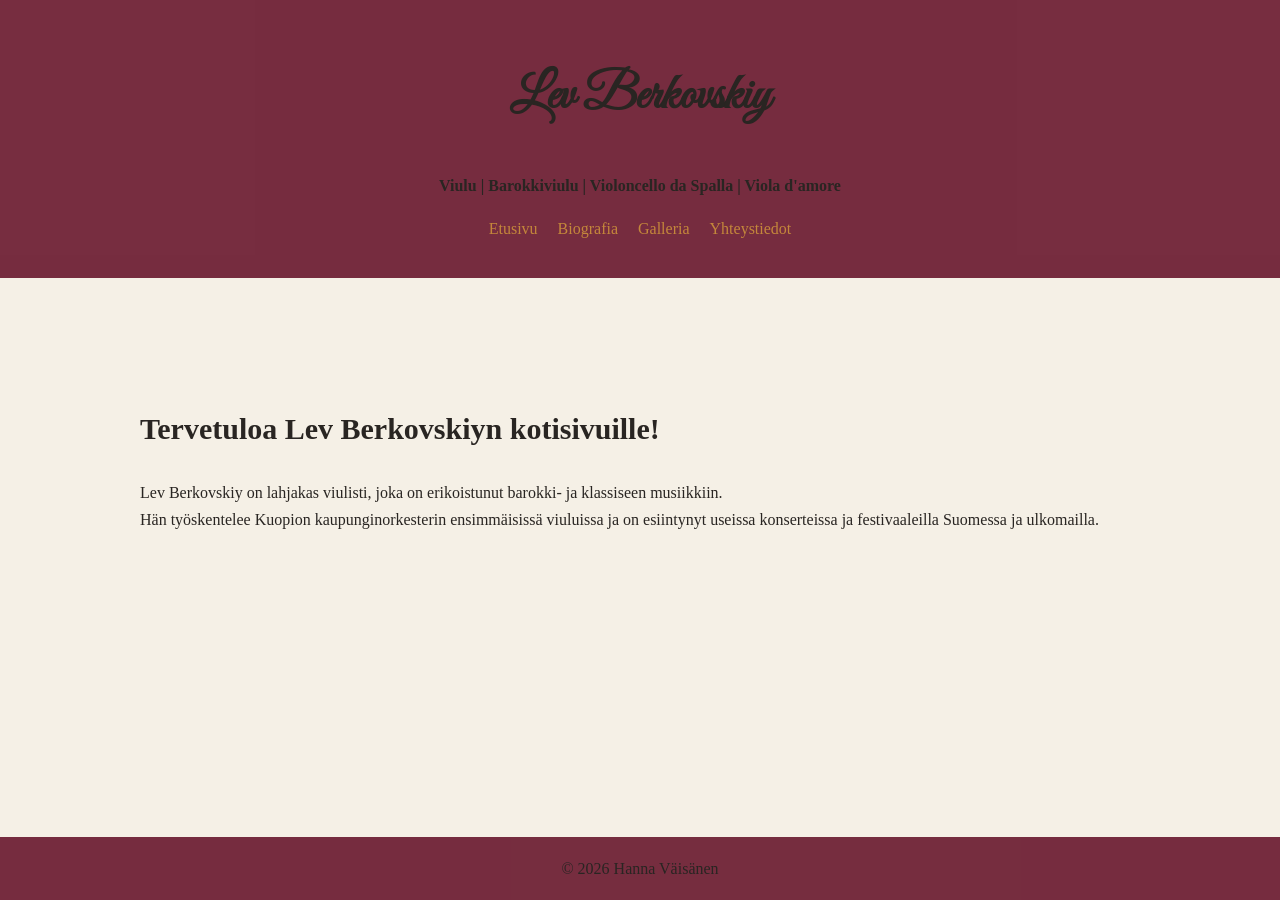
==== index.html @ 84b337b7 "vaihdettu etusivu.html -> index.html" ====
<!DOCTYPE html>
<html lang="fi">
    <head>
        <meta charset="UTF-8">
        <meta name="viewport" content="width=device-width, initial-scale=1.0">
        <meta name="description" content="Tämä sivusto on viulisti Lev Berkovskiyn kotisivu">
        <title>Lev Berkovskiy | viulisti | Etusivu</title>
        <link rel="stylesheet" type="text/css" href="css/tyylit.css">

        <!-- Great Vibes - google fonts -->
        <link rel="preconnect" href="https://fonts.googleapis.com">
        <link rel="preconnect" href="https://fonts.gstatic.com" crossorigin>
        <link href="https://fonts.googleapis.com/css2?family=Great+Vibes&display=swap" rel="stylesheet">

    </head>
    <body>
        <header>
            <h1>Lev Berkovskiy</h1>
            <p><b>Viulu | Barokkiviulu | Violoncello da Spalla | Viola d'amore</b></p>
            <nav>
                <ul>
                    <li><a href="Etusivu.html">Etusivu</a></li>
                    <li><a href="Biografia.html">Biografia</a></li>
                    <li><a href="Galleria.html">Galleria</a></li>
                    <li><a href="Yhteystiedot.html">Yhteystiedot</a></li>
                </ul>
            </nav>
        </header>
        <main>
            <h2>Tervetuloa Lev Berkovskiyn kotisivuille!</h2>
            <p>Lev Berkovskiy on lahjakas viulisti, joka on erikoistunut barokki- ja klassiseen musiikkiin. <br>Hän työskentelee Kuopion kaupunginorkesterin ensimmäisissä viuluissa ja on esiintynyt useissa konserteissa ja festivaaleilla Suomessa ja ulkomailla.</p>
         

        </main>
        <footer>
            <p>&copy; 2026 Hanna Väisänen</p>
        </footer>
    </body>
</html>
---- css/tyylit.css ----
* {
     box-sizing: border-box;
}
body {
    margin: 0;
    background-color: #F5F0E6;
    color: #292522;
    font-family: "Palatino Linotype", "Book Antiqua", Palatino, serif;
    font-size: 16px;
    line-height: 1.7;

}

/*Yleiset tekstityylit*/
h1 {
    font-family: 'Great Vibes', cursive;
    color: #292522;
    font-size: 50px;
}
/*pohdi vielä jatkossa että löytyisikö palatino linotypen tilalle jokin parempi fontti, esim. google fonteista.*/
h2, h3 {
    font-family: "Palatino Linotype", "Book Antiqua", Palatino, serif;
    color: #292522;
    font-size: 30px;
}

p {
    font-family: "Palatino Linotype", "Book Antiqua", Palatino, serif;
    color: #292522;
    font-size: 16px;
    line-height: 1.7;
}

/* Linkit */
a {
    color: #C4873B;
    text-decoration: none;
}
a:hover {
    color: #C4873B;
    text-decoration: underline;
}

/*header-tyylit*/
/*pohdi jatkossa, onko järkevämpää muuttaa header niin, että nimi ja navigaatio olisivat rinnakkain samalla rivillä ja muut teskstit nimen alla. (flexboxilla?)*/  
/*pohdi myös jatkossa taustavärin tai fontin vaihtamista vielä erilaiseen luettavuuden parantamiseksi.(luettavuus vaihtelee nyt eri näytöiltä katsottaessa)*/
header {
    background-color: #72263af6;
    padding: 20px;
    text-align: center;
}

/* Navigaatiopalkki */
nav ul{
    list-style-type: none;
    padding: 0;
    display: flex;
    justify-content: center;
    gap: 20px;
}

main {
    padding: 100px;
    max-width: 1200px;
    margin: 0 auto;
}
/* Biografian vuosiluvut */
.vuosi {
    font-size: 18px;
    color: #C4873B;
}
/*Luo tähän myöhemmin biografian taulukko*/

/* Gallerian tyylit - odottaa kuvia */
.galleria {
    display: grid;
    grid-template-columns: repeat(3, 1fr);
    gap: 25px;
}

/* Yhteystiedot-sivun tyylit */
/*luo tähän myöhemmin yhteystietolomake*/

/*Footer-tyylit*/
footer {
    background-color: #72263af6;
    color: #fff;
    text-align: center;
    padding: 2px;
    position: fixed;
    bottom: 0;
    width: 100%;
}
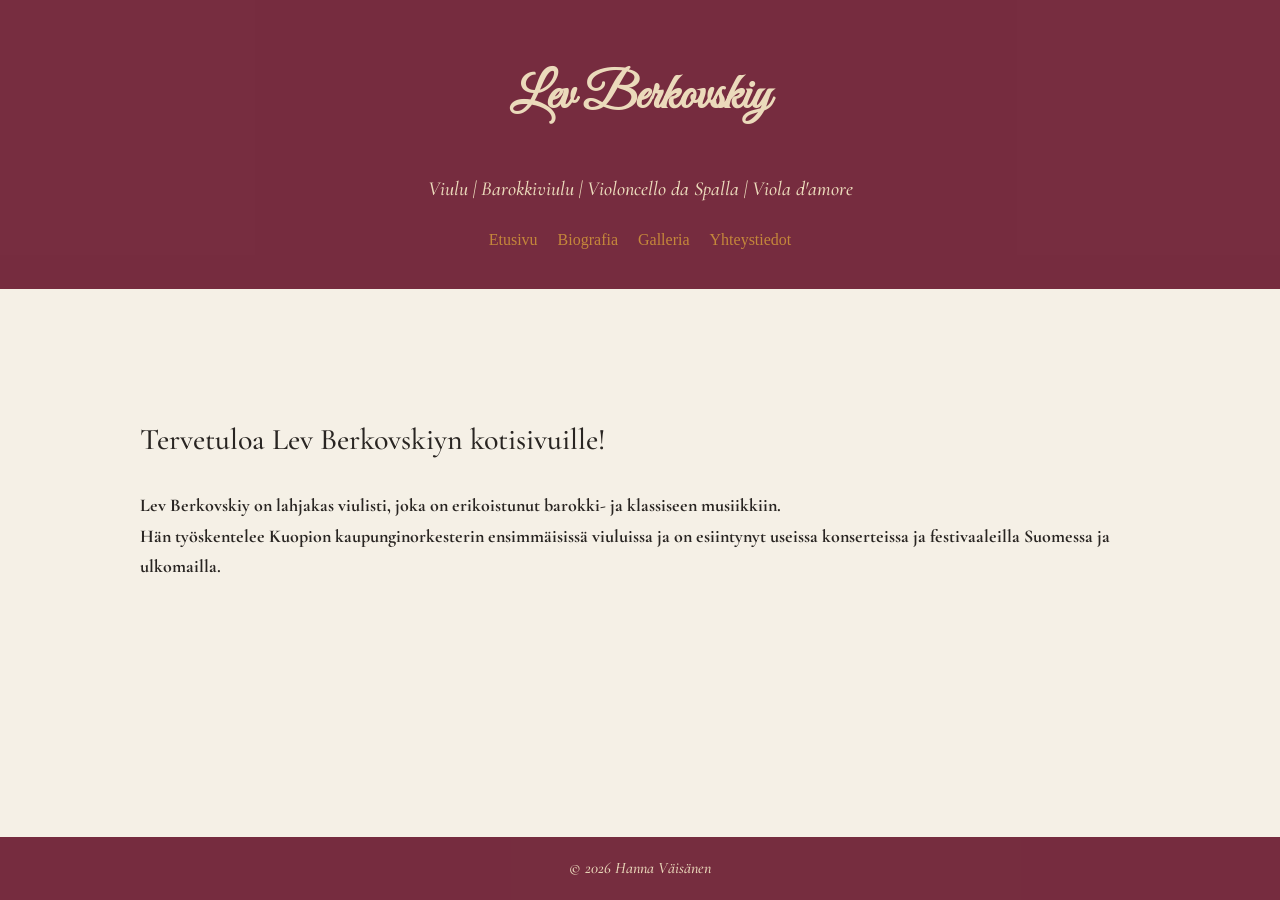
==== commit 027d1519: "muutokset galleria.html ja tyylit.css fonttimuutokset kesken" ====
--- a/index.html
+++ b/index.html
@@ -12,14 +12,24 @@
         <link rel="preconnect" href="https://fonts.gstatic.com" crossorigin>
         <link href="https://fonts.googleapis.com/css2?family=Great+Vibes&display=swap" rel="stylesheet">
 
+        <!-- Lato - google fonts -->
+        <link rel="preconnect" href="https://fonts.googleapis.com">
+        <link rel="preconnect" href="https://fonts.gstatic.com" crossorigin>
+        <link href="https://fonts.googleapis.com/css2?family=Great+Vibes&family=Lato:wght@400;700&display=swap" rel="stylesheet">
+
+        <!-- Google Fonts: Cormorant Garamond -->
+        <link rel="preconnect" href="https://fonts.googleapis.com">
+        <link rel="preconnect" href="https://fonts.gstatic.com" crossorigin>
+        <link href="https://fonts.googleapis.com/css2?family=Cormorant+Garamond:ital,wght@0,300..700;1,300..700&display=swap" rel="stylesheet">
+
     </head>
     <body>
         <header>
             <h1>Lev Berkovskiy</h1>
-            <p><b>Viulu | Barokkiviulu | Violoncello da Spalla | Viola d'amore</b></p>
+            <p class="header">Viulu | Barokkiviulu | Violoncello da Spalla | Viola d'amore</p>
             <nav>
                 <ul>
-                    <li><a href="Etusivu.html">Etusivu</a></li>
+                    <li><a href="index.html">Etusivu</a></li>
                     <li><a href="Biografia.html">Biografia</a></li>
                     <li><a href="Galleria.html">Galleria</a></li>
                     <li><a href="Yhteystiedot.html">Yhteystiedot</a></li>
@@ -33,7 +43,7 @@
 
         </main>
         <footer>
-            <p>&copy; 2026 Hanna Väisänen</p>
+            <p class="footer">&copy; 2026 Hanna Väisänen</p>
         </footer>
     </body>
 </html>
--- a/css/tyylit.css
+++ b/css/tyylit.css
@@ -3,7 +3,7 @@
 }
 body {
     margin: 0;
-    background-color: #F5F0E6;
+    background-color: #f5f0e6;
     color: #292522;
     font-family: "Palatino Linotype", "Book Antiqua", Palatino, serif;
     font-size: 16px;
@@ -14,20 +14,37 @@
 /*Yleiset tekstityylit*/
 h1 {
     font-family: 'Great Vibes', cursive;
-    color: #292522;
+    color: #ebdabb;
     font-size: 50px;
+}
+.header{
+    font-family: "Cormorant Garamond", Georgia, serif;
+    font-style: italic;
+    font-weight: 500;
+    color: #ebdabb;
+    font-size: 20px;
+}
+
+.footer{
+    font-family: "Cormorant Garamond", Georgia, serif;
+    color: #ebdabb;
+    font-size: 16px;
+    font-style: italic;
+    font-weight: 500;
 }
 /*pohdi vielä jatkossa että löytyisikö palatino linotypen tilalle jokin parempi fontti, esim. google fonteista.*/
 h2, h3 {
-    font-family: "Palatino Linotype", "Book Antiqua", Palatino, serif;
+    font-family: "Cormorant Garamond", Georgia, serif;
+    font-weight: 500;
     color: #292522;
     font-size: 30px;
 }
 
 p {
-    font-family: "Palatino Linotype", "Book Antiqua", Palatino, serif;
+    font-family: "Cormorant Garamond", Georgia, serif;
+    font-weight: 700;
     color: #292522;
-    font-size: 16px;
+    font-size: 18px;
     line-height: 1.7;
 }
 
@@ -43,7 +60,6 @@
 
 /*header-tyylit*/
 /*pohdi jatkossa, onko järkevämpää muuttaa header niin, että nimi ja navigaatio olisivat rinnakkain samalla rivillä ja muut teskstit nimen alla. (flexboxilla?)*/  
-/*pohdi myös jatkossa taustavärin tai fontin vaihtamista vielä erilaiseen luettavuuden parantamiseksi.(luettavuus vaihtelee nyt eri näytöiltä katsottaessa)*/
 header {
     background-color: #72263af6;
     padding: 20px;
@@ -71,11 +87,20 @@
 }
 /*Luo tähän myöhemmin biografian taulukko*/
 
-/* Gallerian tyylit - odottaa kuvia */
-.galleria {
+/* Gallerian tyylit */
+.galleria-grid {
     display: grid;
-    grid-template-columns: repeat(3, 1fr);
+    grid-template-columns: repeat(auto-fit, minmax(250px, 1fr));
     gap: 25px;
+}
+
+.galleria-grid img {
+    width: 100%;
+    height: 250px;
+    object-fit: cover;
+
+    border: 2px solid #C4873B;
+    border-radius: 5px;
 }
 
 /* Yhteystiedot-sivun tyylit */
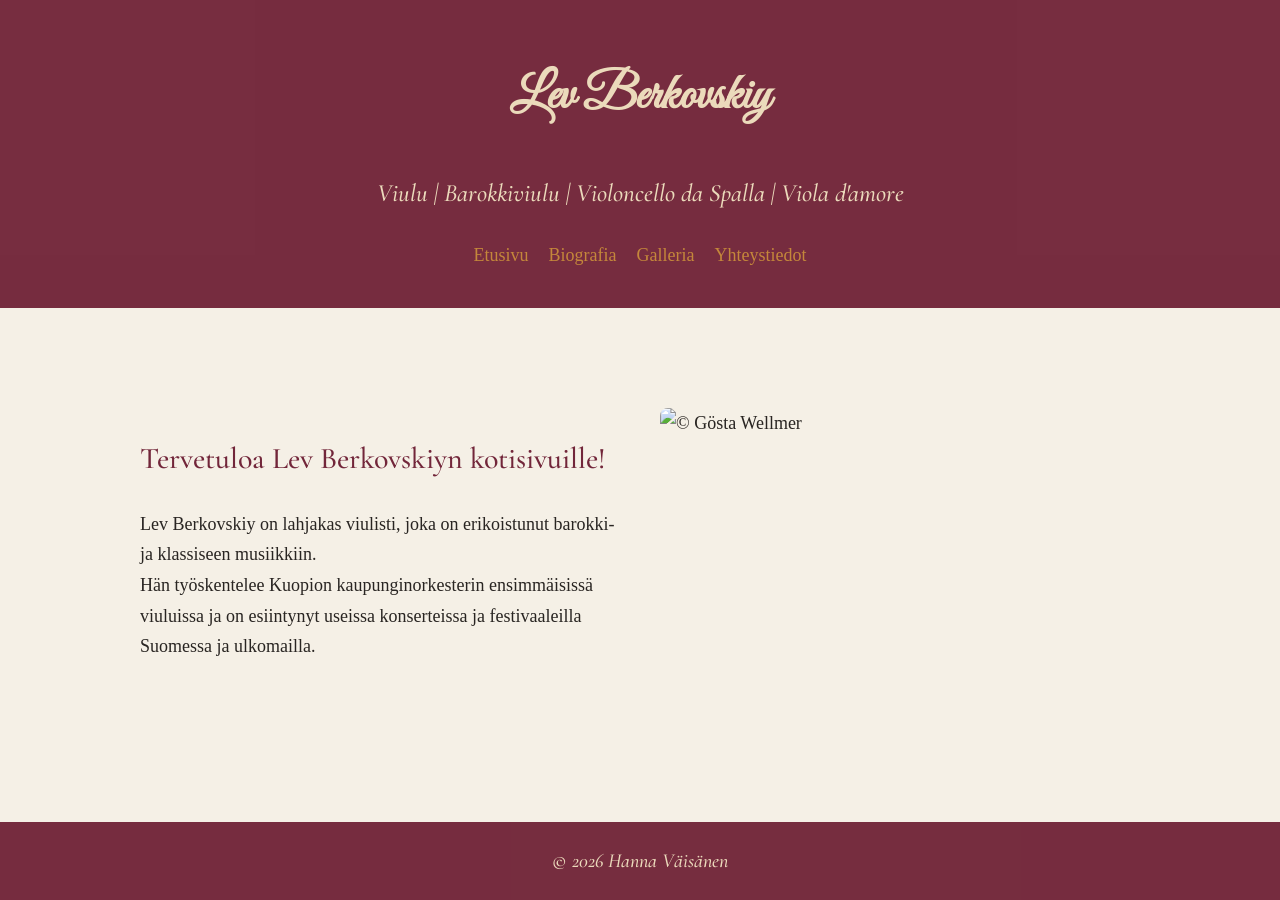
==== commit 428c22f3: "flexbox ja grid muutokset yleisiä tyylimuutoksia" ====
--- a/index.html
+++ b/index.html
@@ -11,11 +11,6 @@
         <link rel="preconnect" href="https://fonts.googleapis.com">
         <link rel="preconnect" href="https://fonts.gstatic.com" crossorigin>
         <link href="https://fonts.googleapis.com/css2?family=Great+Vibes&display=swap" rel="stylesheet">
-
-        <!-- Lato - google fonts -->
-        <link rel="preconnect" href="https://fonts.googleapis.com">
-        <link rel="preconnect" href="https://fonts.gstatic.com" crossorigin>
-        <link href="https://fonts.googleapis.com/css2?family=Great+Vibes&family=Lato:wght@400;700&display=swap" rel="stylesheet">
 
         <!-- Google Fonts: Cormorant Garamond -->
         <link rel="preconnect" href="https://fonts.googleapis.com">
@@ -37,10 +32,15 @@
             </nav>
         </header>
         <main>
+            <section class="etusivu">
+                <div class="esittely">
             <h2>Tervetuloa Lev Berkovskiyn kotisivuille!</h2>
             <p>Lev Berkovskiy on lahjakas viulisti, joka on erikoistunut barokki- ja klassiseen musiikkiin. <br>Hän työskentelee Kuopion kaupunginorkesterin ensimmäisissä viuluissa ja on esiintynyt useissa konserteissa ja festivaaleilla Suomessa ja ulkomailla.</p>
-         
-
+                </div>
+                <div class="etusivu-kuva">
+                    <img src="kuvat/Lev_closeup.jpeg" alt="&copy; Gösta Wellmer">
+                </div>
+            </section>
         </main>
         <footer>
             <p class="footer">&copy; 2026 Hanna Väisänen</p>
--- a/css/tyylit.css
+++ b/css/tyylit.css
@@ -6,7 +6,8 @@
     background-color: #f5f0e6;
     color: #292522;
     font-family: "Palatino Linotype", "Book Antiqua", Palatino, serif;
-    font-size: 16px;
+    font-weight: 500;
+    font-size: 18px;
     line-height: 1.7;
 
 }
@@ -17,35 +18,27 @@
     color: #ebdabb;
     font-size: 50px;
 }
-.header{
+.header {
     font-family: "Cormorant Garamond", Georgia, serif;
     font-style: italic;
     font-weight: 500;
+    color: #ebdabb;
+    font-size: 25px;
+}
+
+.footer {
+    font-family: "Cormorant Garamond", Georgia, serif;
     color: #ebdabb;
     font-size: 20px;
-}
-
-.footer{
-    font-family: "Cormorant Garamond", Georgia, serif;
-    color: #ebdabb;
-    font-size: 16px;
     font-style: italic;
     font-weight: 500;
 }
-/*pohdi vielä jatkossa että löytyisikö palatino linotypen tilalle jokin parempi fontti, esim. google fonteista.*/
+
 h2, h3 {
     font-family: "Cormorant Garamond", Georgia, serif;
     font-weight: 500;
-    color: #292522;
+    color: #72263A;
     font-size: 30px;
-}
-
-p {
-    font-family: "Cormorant Garamond", Georgia, serif;
-    font-weight: 700;
-    color: #292522;
-    font-size: 18px;
-    line-height: 1.7;
 }
 
 /* Linkit */
@@ -59,7 +52,7 @@
 }
 
 /*header-tyylit*/
-/*pohdi jatkossa, onko järkevämpää muuttaa header niin, että nimi ja navigaatio olisivat rinnakkain samalla rivillä ja muut teskstit nimen alla. (flexboxilla?)*/  
+/*pohdi jatkossa, onko järkevämpää muuttaa header flexboxilla niin, että nimi ja navigaatio olisivat rinnakkain samalla rivillä ja muut teskstit nimen alla. */  
 header {
     background-color: #72263af6;
     padding: 20px;
@@ -72,6 +65,7 @@
     padding: 0;
     display: flex;
     justify-content: center;
+    align-items: center;
     gap: 20px;
 }
 
@@ -80,12 +74,88 @@
     max-width: 1200px;
     margin: 0 auto;
 }
+
+/* Etusivun tyylit */
+.etusivu {
+    display: flex;
+    justify-content: space-between;
+    gap: 40px;
+}   
+.esittely {
+    flex: 1;
+}
+
+.etusivu-kuva {
+    flex: 1;
+}
+
+.etusivu-kuva img {
+    display: block;
+    width: 100%;
+    height: auto;
+    object-fit: cover;
+    border-radius: 8px;
+}
+/*biografia-tyylit*/
+.biografia {
+    display: flex;
+    flex-direction: row;
+    align-items: flex-start;
+    gap: 40px;
+}
+
+.aikajana {
+    flex: 2;
+    min-width: 0;
+}
+.aikajana h2 {
+    color: #72263A;
+    font-family: "Cormorant Garamond", Georgia, serif;
+    font-weight: 500;
+    margin-top: 0;
+    margin-bottom: 20px;
+}
+
+.biografia-teksti {
+    flex: 4;
+    min-width: 0;
+    line-height: 1.8;
+}
+
+.biografia-teksti h2 {
+    color: #72263A;
+    font-family: "Cormorant Garamond", Georgia, serif;
+    font-weight: 500;
+    margin-top: 0;
+    margin-bottom: 20px;
+}
+
+.biografia-teksti p {
+    color: #292522;
+    margin-top: 0;
+    margin-bottom: 20px;
+    text-align: justify;
+    line-height: 1.8;
+    hyphens: auto;
+}
+
+.aikajana-kortti {
+    background-color: #FAF8F3;
+    padding: 10px 30px 20px;
+    border-radius: 12px;
+    border: 1px solid #E8DFD1;
+    box-shadow: 0 5px 18px rgba(41, 37, 34, 0.08);
+    margin-bottom: 20px;
+}
+
 /* Biografian vuosiluvut */
 .vuosi {
-    font-size: 18px;
+    font-size: 20px;
     color: #C4873B;
 }
 /*Luo tähän myöhemmin biografian taulukko*/
+
+
 
 /* Gallerian tyylit */
 .galleria-grid {
@@ -103,7 +173,72 @@
     border-radius: 5px;
 }
 
+.galleria-kuva {
+    position: relative;
+    margin: 0;
+    overflow: hidden;
+}
+
+.galleria-kuva figcaption {
+    position: absolute;
+    bottom: 0;
+    left: 0;
+    width: 100%;
+    box-sizing: border-box;
+    padding: 15px;
+    background-color: rgba(84, 27, 43, 0.9);
+    color: #F5F0E6;
+    text-align: center;
+    font-family: "Cormorant Garamond", Georgia, serif;
+    font-weight: 300;
+    font-size: 13px;
+    opacity: 0;
+    transition: opacity 0.3s ease;
+}
+
+.galleria-kuva:hover figcaption {
+    opacity: 1;
+}
+
 /* Yhteystiedot-sivun tyylit */
+.yhteystiedot {
+    display: flex;
+    flex-direction: row;
+    align-items: flex-start;
+    gap: 40px;
+    max-width: 1000px;
+    margin: 10px auto;
+    padding: 20px;
+}
+
+.yhteystiedot h2{
+    color: #72263A;
+    font-family: "Cormorant Garamond", Georgia, serif;
+    font-weight: 500;
+    margin-top: 0;
+    padding-bottom: 10px;
+    border-bottom: 1px solid #C4873B;
+}
+
+.yhteystiedot-info {
+    background-color: #FAF8F3;
+    flex: 1;
+    padding: 10px 30px 30px;
+    border-radius: 12px;
+    border: 1px solid #E8DFD1;
+    box-shadow: 0 5px 18px rgba(41, 37, 34, 0.08);
+}
+
+.yhteystiedot-lomake {
+    background-color: #FAF8F3;
+    flex: 1;
+    padding: 10px 30px 30px;
+    border-radius: 12px;
+    border: 1px solid #E8DFD1;
+    box-shadow: 0 5px 18px rgba(41, 37, 34, 0.08);
+    border-radius: 8px;
+}
+
 /*luo tähän myöhemmin yhteystietolomake*/
 
 /*Footer-tyylit*/
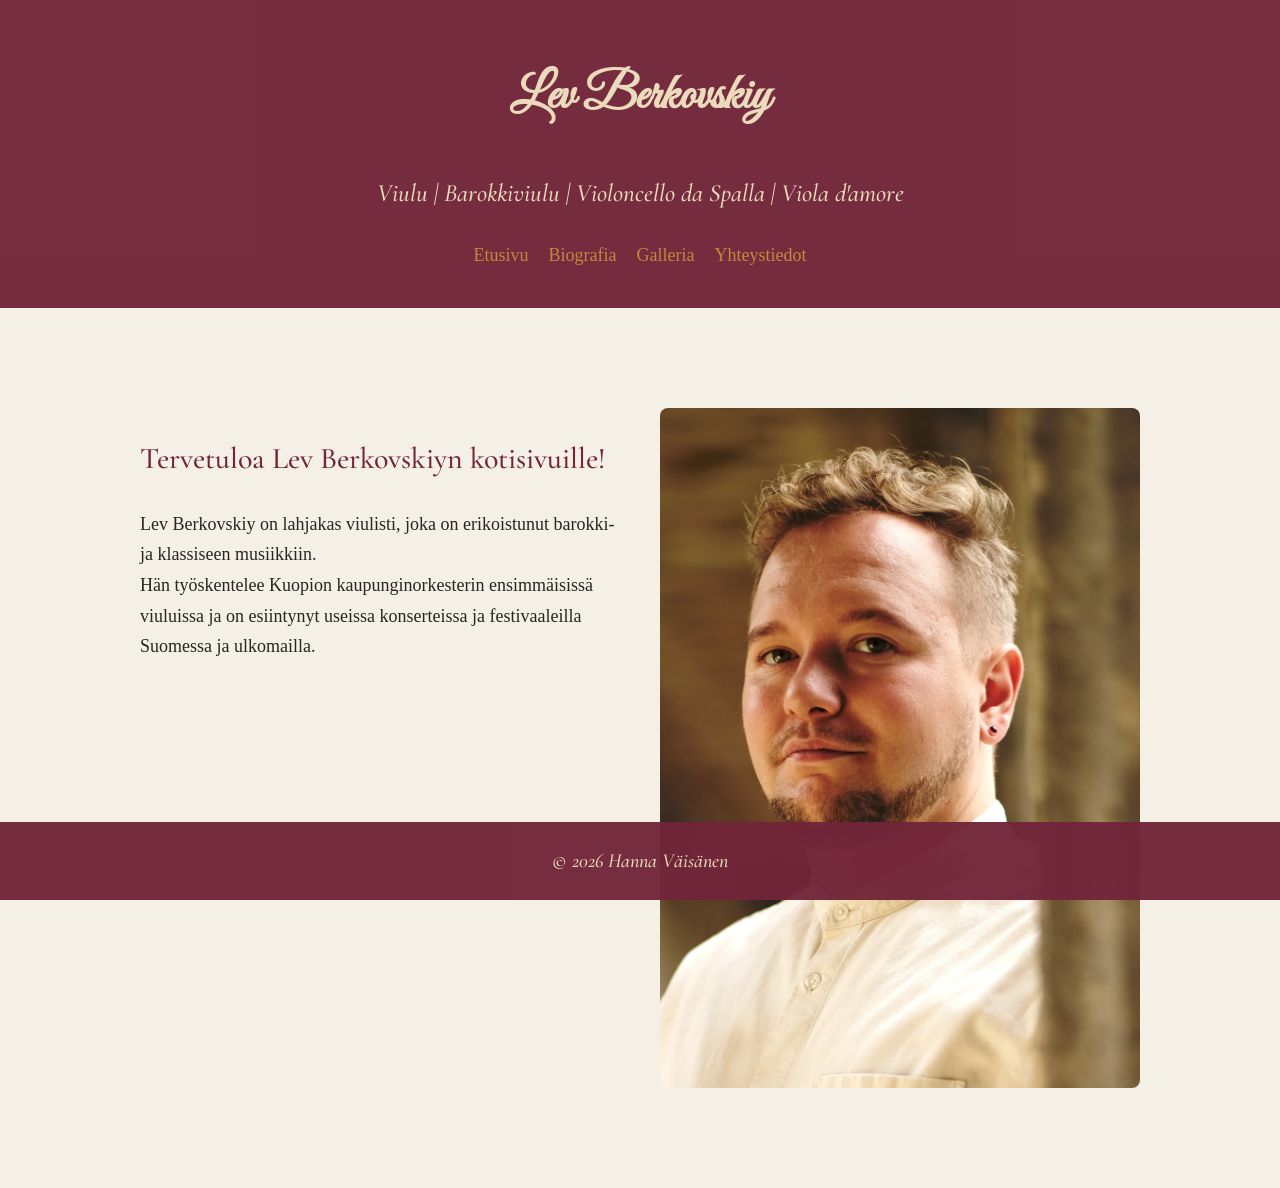
==== commit d7336d75: "korjattu edelleen kuvien polkuja" ====
--- a/index.html
+++ b/index.html
@@ -38,7 +38,7 @@
             <p>Lev Berkovskiy on lahjakas viulisti, joka on erikoistunut barokki- ja klassiseen musiikkiin. <br>Hän työskentelee Kuopion kaupunginorkesterin ensimmäisissä viuluissa ja on esiintynyt useissa konserteissa ja festivaaleilla Suomessa ja ulkomailla.</p>
                 </div>
                 <div class="etusivu-kuva">
-                    <img src="kuvat/Lev_closeup.jpeg" alt="&copy; Gösta Wellmer">
+                    <img src="./Kuvat/Lev_closeup.jpeg" alt="&copy; Gösta Wellmer">
                 </div>
             </section>
         </main>
